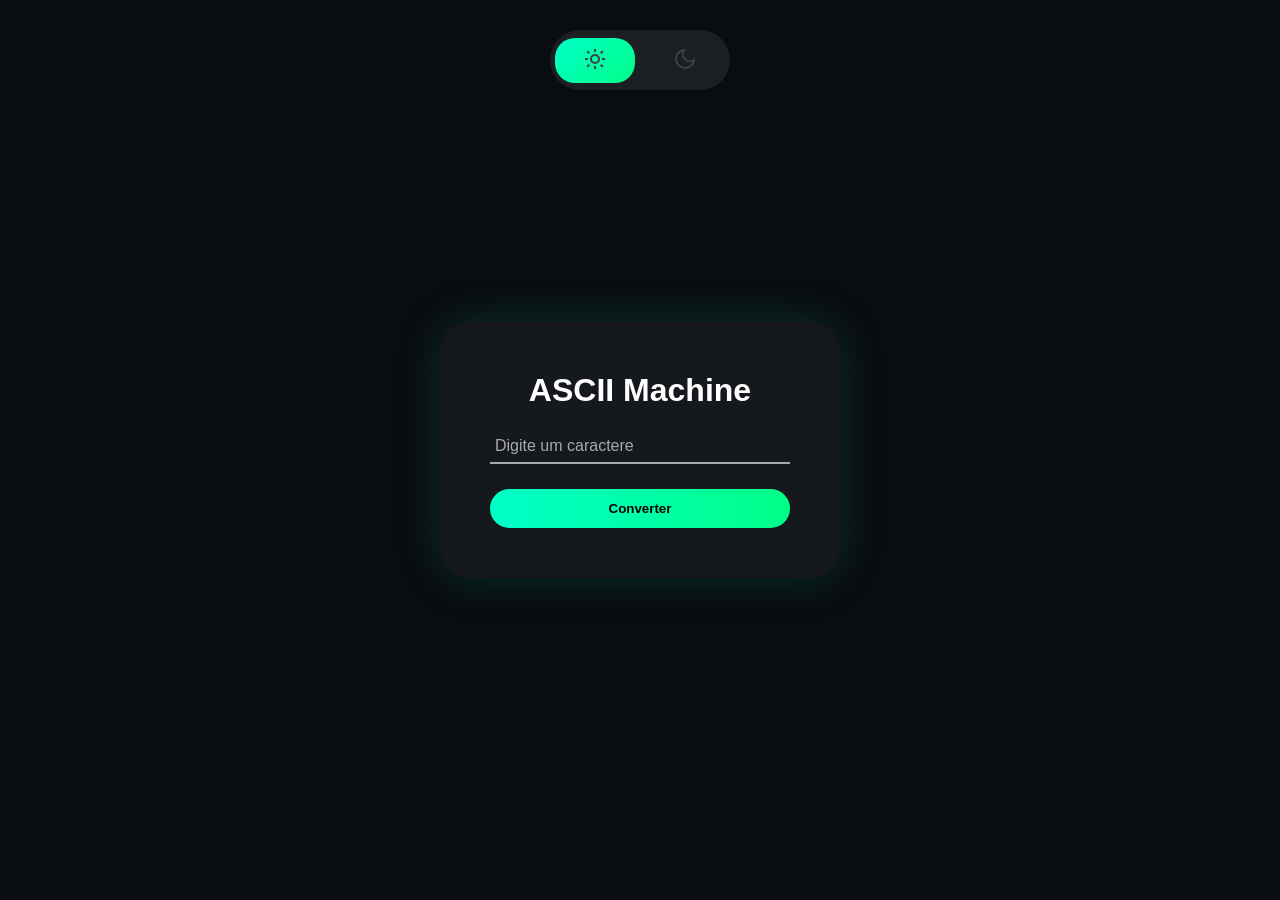
==== MACHINE-Alan.html @ 82d2c64f "Add files via upload" ====
<!DOCTYPE html>
<html lang="pt-br">

<head>
    <meta charset="UTF-8">
    <meta name="viewport" content="width=device-width, initial-scale=1.0">
    <title>ASCII Machine</title>
    <link rel="stylesheet" href="style.css">
</head>

<body>

    <!-- SWITCH -->
    <div class="switch" id="switch">
        <div class="slider"></div>

        <button class="btn" onclick="setMode('light')">
            <svg viewBox="0 0 24 24" fill="none">
                <circle cx="12" cy="12" r="4"/>
                <line x1="12" y1="2" x2="12" y2="5"/>
                <line x1="12" y1="19" x2="12" y2="22"/>
                <line x1="4.2" y1="4.2" x2="6.3" y2="6.3"/>
                <line x1="17.7" y1="17.7" x2="19.8" y2="19.8"/>
                <line x1="2" y1="12" x2="5" y2="12"/>
                <line x1="19" y1="12" x2="22" y2="12"/>
                <line x1="4.2" y1="19.8" x2="6.3" y2="17.7"/>
                <line x1="17.7" y1="6.3" x2="19.8" y2="4.2"/>
            </svg>
        </button>

        <button class="btn" onclick="setMode('dark')">
            <svg viewBox="0 0 24 24" fill="none">
                <path d="M21 12.79A9 9 0 1 1 11.21 3 
                7 7 0 0 0 21 12.79z"/>
            </svg>
        </button>
    </div>

    <!-- CARD -->
    <div class="card">
        <h1>ASCII Machine</h1><br>

        <div class="input-group">
            <input id="input_ascii" type="text" maxlength="1" required>
            <label>Digite um caractere</label>
        </div>

        <button onclick="converterCaracter()">Converter</button>

        <div id="div_output"></div>
    </div>

</body>

<script>
    function converterCaracter() {
        div_output.innerHTML = '';

        var caractere = input_ascii.value;
        if (caractere === '') {
            div_output.innerHTML = "Digite um caractere!";
            return;
        }

        var decimal = caractere.charCodeAt();

        div_output.style.display = 'block';

        div_output.innerHTML += "Octal : " + decimal.toString(8) + '<br>';
        div_output.innerHTML += "Hexadecimal : " + decimal.toString(16) + '<br>';
        div_output.innerHTML += "Binario : " + decimal.toString(2) + '<br>';
    }

    function setMode(mode) {
        const body = document.body;
        const switcher = document.getElementById("switch");

        if (mode === "dark") {
            switcher.classList.add("dark");
            body.classList.remove("light");
        } else {
            switcher.classList.remove("dark");
            body.classList.add("light");
        }
    }
</script>

</html>
---- style.css ----
* {
    margin: 0;
    padding: 0;
    box-sizing: border-box;
    font-family: Arial, Helvetica, sans-serif;
}

body {
    height: 100vh;
    display: flex;
    flex-direction: column;
    justify-content: center;
    align-items: center;
    background: #090c10;
    transition: 0.3s;
}

/* SWITCH */
.switch {
    position: absolute;
    top: 30px;
    width: 180px;
    height: 60px;
    border-radius: 40px;
    display: flex;
    align-items: center;
    justify-content: space-around;

    backdrop-filter: blur(15px);
    background: rgba(255,255,255,0.08);
}

.slider {
    position: absolute;
    width: 80px;
    height: 45px;
    border-radius: 20px;
    left: 5px;
    background: linear-gradient(135deg, #00ffc8, #00ff88);
    transition: 0.3s;
    z-index: 1;
}

.switch.dark .slider {
    left: 95px;
}

/* SVG */
.btn {
    background: none;
    border: none;
    cursor: pointer;
    z-index: 2;
}

.btn svg {
    width: 24px;
    height: 24px;
    stroke: rgb(64, 64, 64);
    stroke-width: 2;
    fill: none;
}

/* CARD */
.card {
    width: 400px;
    padding: 50px;
    border-radius: 30px;

    background: rgba(255, 255, 255, 0.05);
    backdrop-filter: blur(20px);

    box-shadow: 0 0 45px rgba(1, 189, 149, 0.2);

    text-align: center;
    color: #fff;
}

/* LIGHT MODE */
body.light {
    background: #e5e7eb;
}

body.light .card {
    color: #000;
    background: rgba(255,255,255,0.6);
}

/* INPUT */
.input-group {
    position: relative;
    margin-bottom: 25px;
}

.input-group input {
    width: 100%;
    padding: 10px 5px;
    background: transparent;
    border: none;
    border-bottom: 2px solid #aaa;
    outline: none;
    color: inherit;
}

.input-group label {
    position: absolute;
    left: 5px;
    top: 10px;
    color: #aaa;
    transition: 0.3s;
}

.input-group input:focus + label,
.input-group input:valid + label {
    top: -10px;
    font-size: 12px;
    color: #00ffc8;
}

/* BOTÃO */
button {
    width: 100%;
    padding: 12px;
    border: none;
    border-radius: 20px;
    background: linear-gradient(90deg, #00ffc8, #00ff88);
    color: #000;
    font-weight: bold;
    cursor: pointer;
    transition: 0.3s;
}

button:hover {
    transform: scale(1.1);
}

/* OUTPUT */
#div_output {
    margin-top: 20px;
    display: none;
    text-align: left;
}
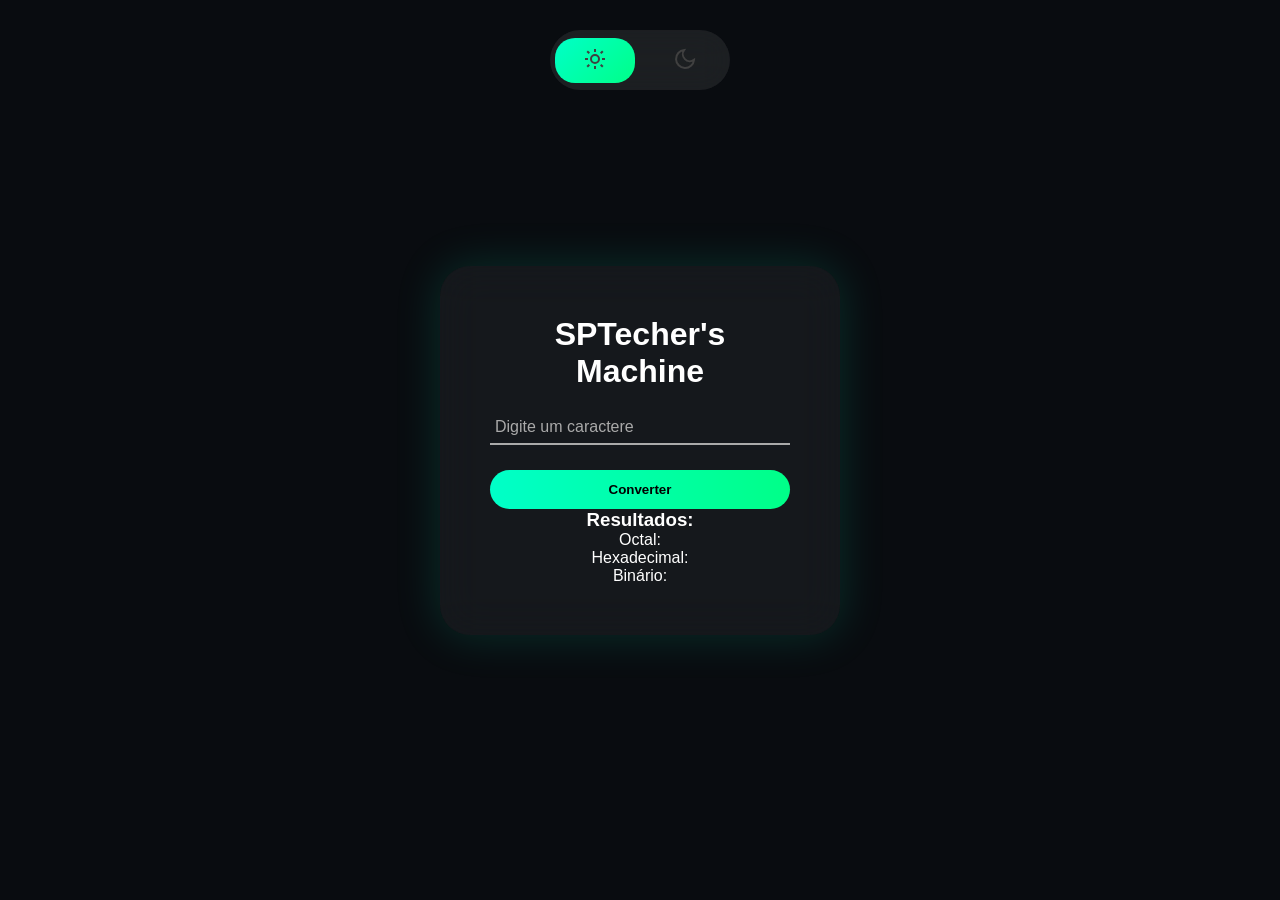
==== commit eacbd095: "Add files via upload" ====
--- a/MACHINE-Alan.html
+++ b/MACHINE-Alan.html
@@ -38,38 +38,39 @@
 
     <!-- CARD -->
     <div class="card">
-        <h1>ASCII Machine</h1><br>
+        <h1>SPTecher's Machine</h1><br>
 
         <div class="input-group">
-            <input id="input_ascii" type="text" maxlength="1" required>
+            <input id="input_ascii" type="text" required>
             <label>Digite um caractere</label>
         </div>
 
-        <button onclick="converterCaracter()">Converter</button>
+        <button onclick="converter()">Converter</button>
 
         <div id="div_output"></div>
+
+        <h3>Resultados:</h3>
+        <p>Octal:
+        <div id="demo2"></div>
+        </p>
+        <p>Hexadecimal:
+        <div id="demo3"></div>
+        </p>
+        <p>Binário:
+        <div id="demo4"></div>
+        </p>
     </div>
 
 </body>
 
 <script>
-    function converterCaracter() {
-        div_output.innerHTML = '';
-
-        var caractere = input_ascii.value;
-        if (caractere === '') {
-            div_output.innerHTML = "Digite um caractere!";
-            return;
+    function converter() {
+            var decimal = Number(input_ascii.value);
+            div_output.style.display = 'block';
+            demo2.innerHTML = decimal.toString(8);
+            demo3.innerHTML = decimal.toString(16);
+            demo4.innerHTML = decimal.toString(2);
         }
-
-        var decimal = caractere.charCodeAt();
-
-        div_output.style.display = 'block';
-
-        div_output.innerHTML += "Octal : " + decimal.toString(8) + '<br>';
-        div_output.innerHTML += "Hexadecimal : " + decimal.toString(16) + '<br>';
-        div_output.innerHTML += "Binario : " + decimal.toString(2) + '<br>';
-    }
 
     function setMode(mode) {
         const body = document.body;
@@ -84,5 +85,4 @@
         }
     }
 </script>
-
 </html>
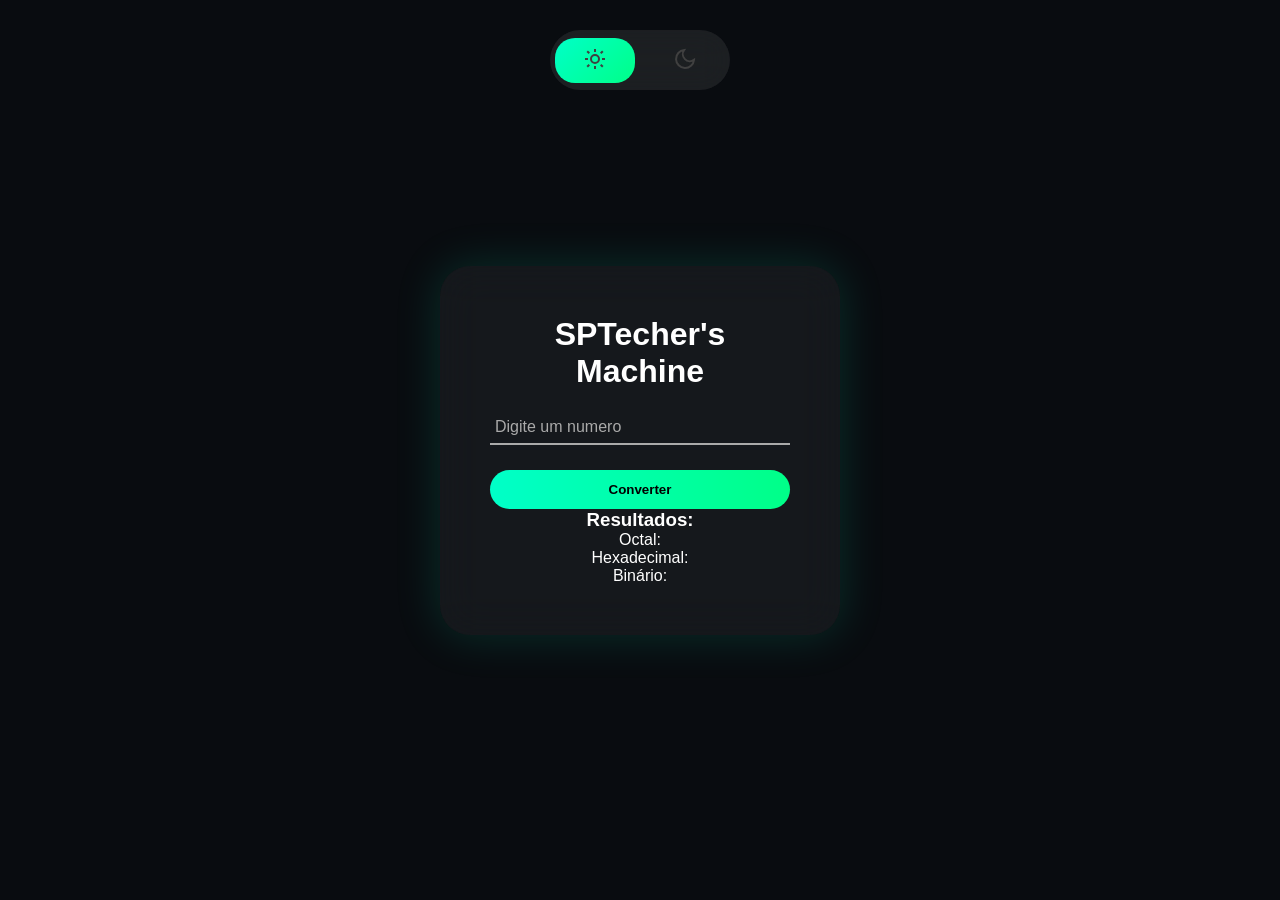
==== commit ba4f862c: "Add files via upload" ====
--- a/MACHINE-Alan.html
+++ b/MACHINE-Alan.html
@@ -42,7 +42,7 @@
 
         <div class="input-group">
             <input id="input_ascii" type="text" required>
-            <label>Digite um caractere</label>
+            <label>Digite um numero</label>
         </div>
 
         <button onclick="converter()">Converter</button>
